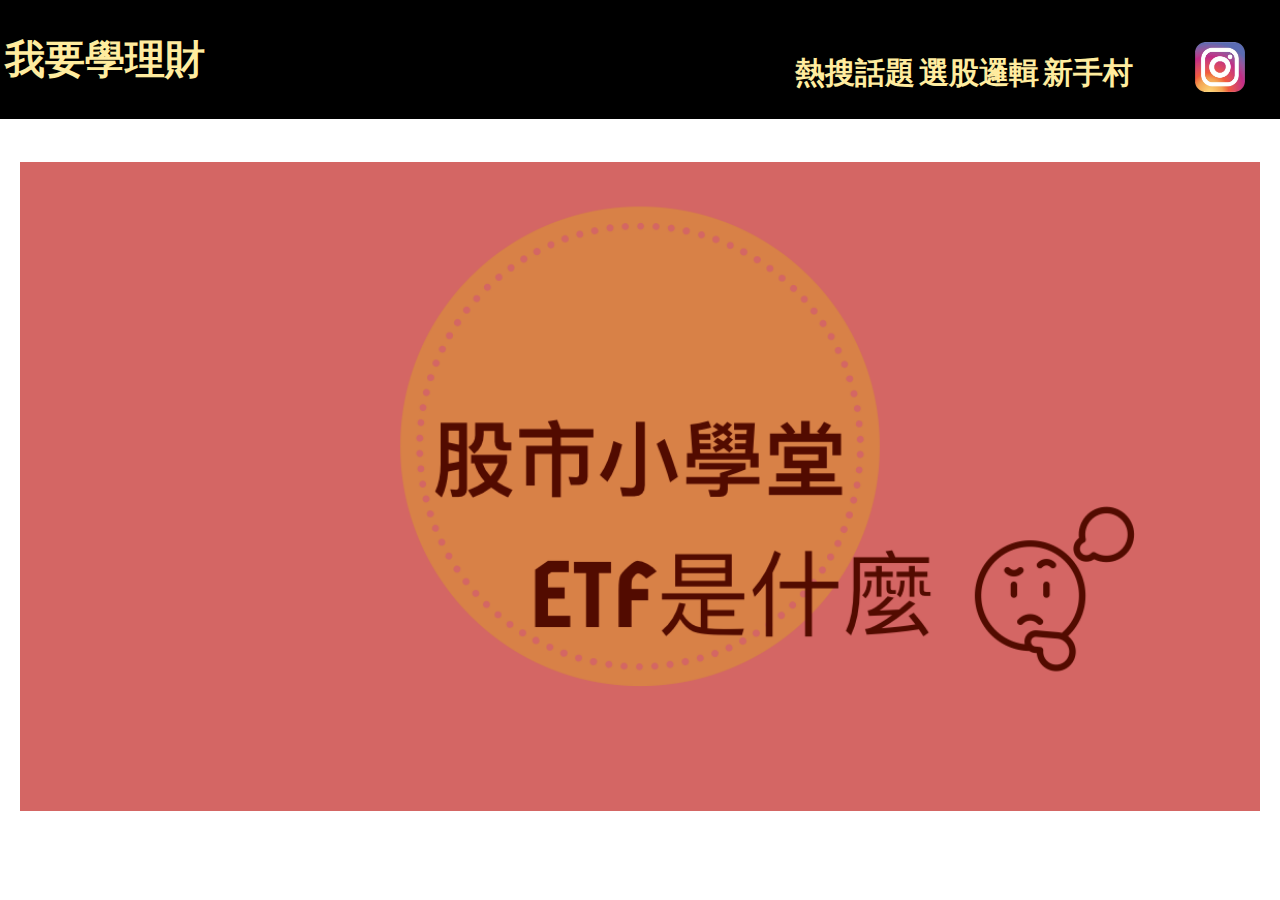
==== index.html @ e741492a "Update index.html" ====
<!doctype html>
<html>
  <head>
    <meta charset="utf-8">
    <title>我要學理財</title>
    <link href="https://jiaronglin.github.io/investing/CSS/dropdownmenu.css" rel="stylesheet" type="text/css">
    <link href="https://jiaronglin.github.io/investing/CSS/style.css" rel="stylesheet" type="text/css">
  
   <body>
     <header>
       <h1><B><a href="https://jiaronglin.github.io/investing/index.html">我要學理財</a></B>
       <div id="p1">
         <img src="https://jiaronglin.github.io/investing/5BC6D3AE-4FA7-4454-8726-23AC9A80FDB8.png" style="height: 50px;padding: 10px; margin: 0px 20px;">
       </div>
       <ul class="dropdownmenu">
          <li><a>新手村</a>
           <ul>
             <li><a href="https://jiaronglin.github.io/investing/newtw.html">台股</a></li>
             <li><a href="https://jiaronglin.github.io/investing/newus.html">美股</a></li>
           </ul>
         </li>
         <li><a>選股邏輯</a>
            <ul>
             <li><a href="https://jiaronglin.github.io/investing/opttw.html">台股</a></li>
             <li><a href="https://jiaronglin.github.io/investing/optus.html">美股</a></li>
           </ul>
         </li>
         <li><a href="https://jiaronglin.github.io/investing/hot.html">熱搜話題</a>
         </li>
       </ul>
       </h1>
     </header>
     <main>
       <article1>
        <div class="w3-content w3-section w3-display-container" style="margin:20px; height:600px;">
         <img class="mySlides" src="https://jiaronglin.github.io/investing/img/index/i1.png" style="width:100%;">
         <img class="mySlides" src="https://jiaronglin.github.io/investing/img/index/i2.png" style="width:100%;">
         <img class="mySlides" src="https://jiaronglin.github.io/investing/img/index/i3.png" style="width:100%;">
         <img class="mySlides" src="https://jiaronglin.github.io/investing/img/index/i4.png" style="width:100%;">
          <div class="w3-center w3-container w3-section w3-large w3-text-white w3-display-bottommiddle" style="width:100%">
           <span class="w3-badge demo w3-border w3-transparent w3-hover-white" onclick="currentDiv(1)"></span>
           <span class="w3-badge demo w3-border w3-transparent w3-hover-white" onclick="currentDiv(2)"></span>
           <span class="w3-badge demo w3-border w3-transparent w3-hover-white" onclick="currentDiv(3)"></span>
           <span class="w3-badge demo w3-border w3-transparent w3-hover-white" onclick="currentDiv(4)"></span>
          </div>
        </div>
         <script> 
          var slideIndex = 1;
          showDivs(slideIndex);

          function plusDivs(n) {
          showDivs(slideIndex += n);
          }

          function currentDiv(n) {
          showDivs(slideIndex = n);
          }

          function showDivs(n) {
          var i;
          var x = document.getElementsByClassName("mySlides");
          var dots = document.getElementsByClassName("demo");
          if (n > x.length) {slideIndex = 1}
          if (n < 1) {slideIndex = x.length}
          for (i = 0; i < x.length; i++) {
          x[i].style.display = "none";  
          }
          for (i = 0; i < dots.length; i++) {
          dots[i].className = dots[i].className.replace(" w3-white", "");
          }
          x[slideIndex-1].style.display = "block";  
          dots[slideIndex-1].className += " w3-white";
          }
        </script>
       </article1>
     </main>
   </body>
  </head>
</html>
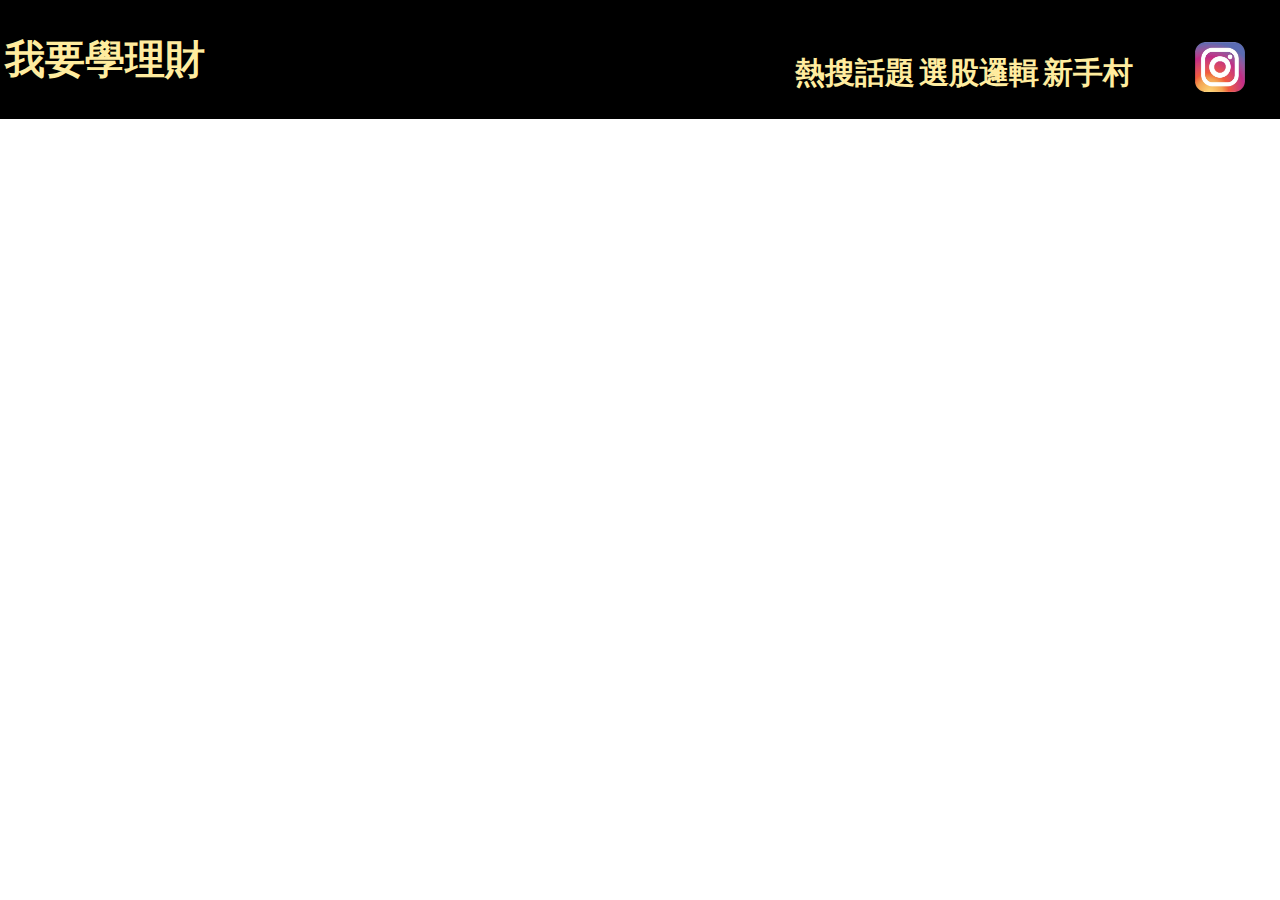
==== commit 96d28b5f: "Update index.html" ====
--- a/index.html
+++ b/index.html
@@ -45,6 +45,20 @@
           </div>
         </div>
          <script> 
+          var myIndex = 0;
+          carousel();
+
+          function carousel() {
+          var i;
+          var x = document.getElementsByClassName("mySlides");
+          for (i = 0; i < x.length; i++) {
+          x[i].style.display = "none";  
+          }
+          myIndex++;
+          if (myIndex > x.length) {myIndex = 1}    
+          x[myIndex-1].style.display = "block";  
+          setTimeout(carousel, 5000); // Change image every 5 seconds
+            
           var slideIndex = 1;
           showDivs(slideIndex);
 
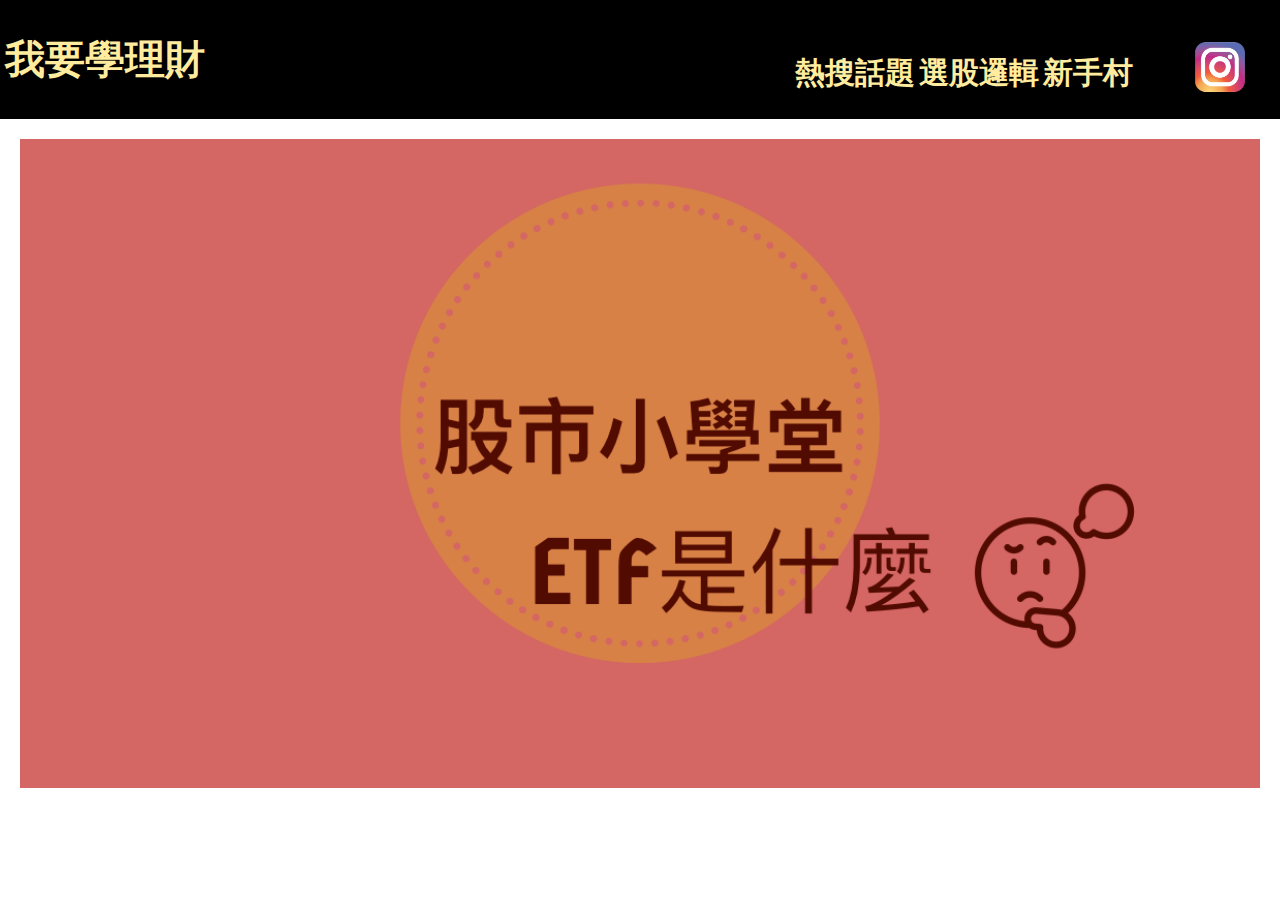
==== commit 2c65d03a: "Update index.html" ====
--- a/index.html
+++ b/index.html
@@ -37,12 +37,6 @@
          <img class="mySlides" src="https://jiaronglin.github.io/investing/img/index/i2.png" style="width:100%;">
          <img class="mySlides" src="https://jiaronglin.github.io/investing/img/index/i3.png" style="width:100%;">
          <img class="mySlides" src="https://jiaronglin.github.io/investing/img/index/i4.png" style="width:100%;">
-          <div class="w3-center w3-container w3-section w3-large w3-text-white w3-display-bottommiddle" style="width:100%">
-           <span class="w3-badge demo w3-border w3-transparent w3-hover-white" onclick="currentDiv(1)"></span>
-           <span class="w3-badge demo w3-border w3-transparent w3-hover-white" onclick="currentDiv(2)"></span>
-           <span class="w3-badge demo w3-border w3-transparent w3-hover-white" onclick="currentDiv(3)"></span>
-           <span class="w3-badge demo w3-border w3-transparent w3-hover-white" onclick="currentDiv(4)"></span>
-          </div>
         </div>
          <script> 
           var myIndex = 0;
@@ -58,32 +52,7 @@
           if (myIndex > x.length) {myIndex = 1}    
           x[myIndex-1].style.display = "block";  
           setTimeout(carousel, 5000); // Change image every 5 seconds
-            
-          var slideIndex = 1;
-          showDivs(slideIndex);
-
-          function plusDivs(n) {
-          showDivs(slideIndex += n);
-          }
-
-          function currentDiv(n) {
-          showDivs(slideIndex = n);
-          }
-
-          function showDivs(n) {
-          var i;
-          var x = document.getElementsByClassName("mySlides");
-          var dots = document.getElementsByClassName("demo");
-          if (n > x.length) {slideIndex = 1}
-          if (n < 1) {slideIndex = x.length}
-          for (i = 0; i < x.length; i++) {
-          x[i].style.display = "none";  
-          }
-          for (i = 0; i < dots.length; i++) {
-          dots[i].className = dots[i].className.replace(" w3-white", "");
-          }
-          x[slideIndex-1].style.display = "block";  
-          dots[slideIndex-1].className += " w3-white";
+         
           }
         </script>
        </article1>
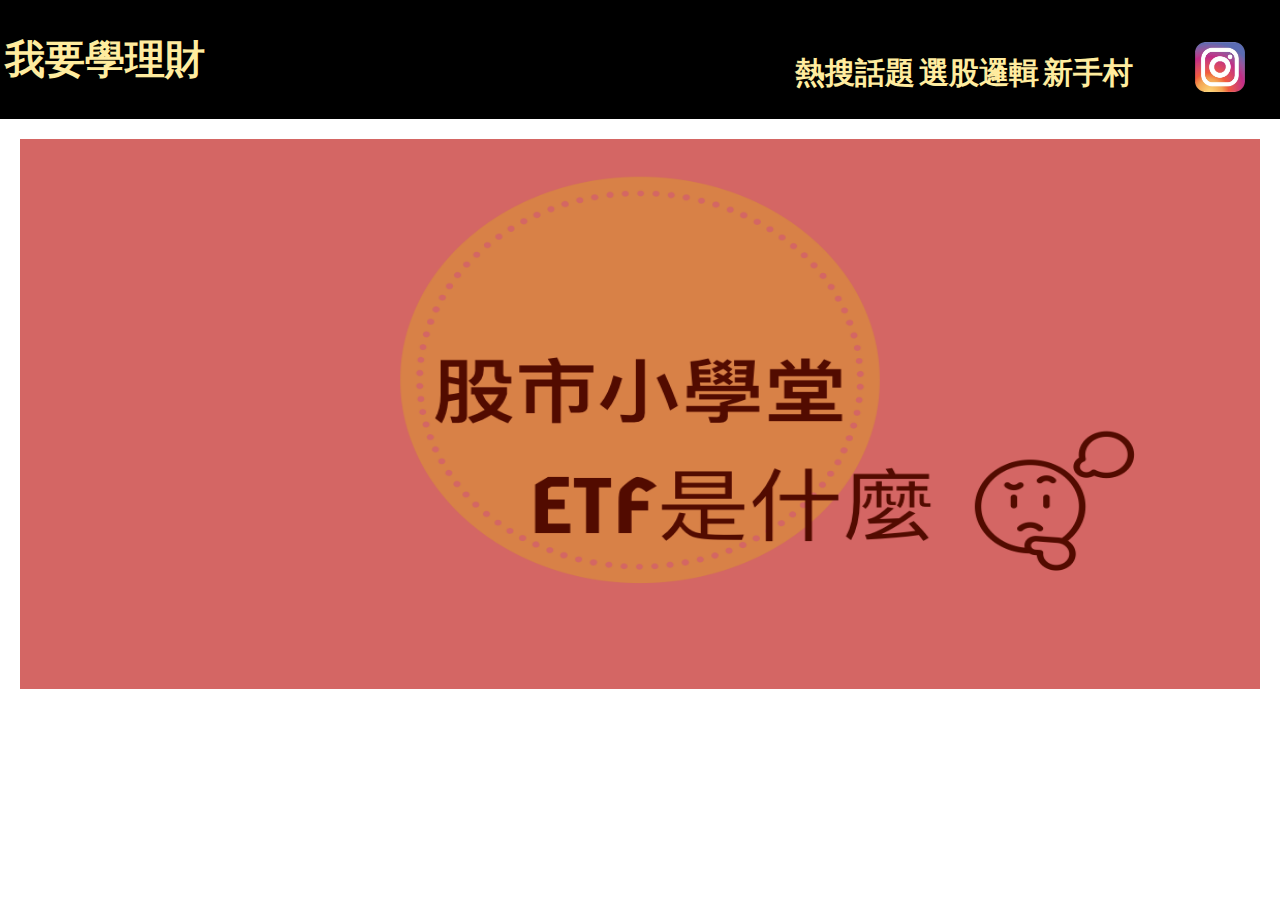
==== commit 6ab6bab1: "Update index.html" ====
--- a/index.html
+++ b/index.html
@@ -32,11 +32,11 @@
      </header>
      <main>
        <article1>
-        <div class="w3-content w3-section w3-display-container" style="margin:20px; height:600px;">
-         <img class="mySlides" src="https://jiaronglin.github.io/investing/img/index/i1.png" style="width:100%;">
-         <img class="mySlides" src="https://jiaronglin.github.io/investing/img/index/i2.png" style="width:100%;">
-         <img class="mySlides" src="https://jiaronglin.github.io/investing/img/index/i3.png" style="width:100%;">
-         <img class="mySlides" src="https://jiaronglin.github.io/investing/img/index/i4.png" style="width:100%;">
+        <div class="w3-content w3-section w3-display-container" style="margin:20px;">
+         <img class="mySlides" src="https://jiaronglin.github.io/investing/img/index/i1.png" style="width:100%; height:550px;">
+         <img class="mySlides" src="https://jiaronglin.github.io/investing/img/index/i2.png" style="width:100%; height:550px;">
+         <img class="mySlides" src="https://jiaronglin.github.io/investing/img/index/i3.png" style="width:100%; height:550px;">
+         <img class="mySlides" src="https://jiaronglin.github.io/investing/img/index/i4.png" style="width:100%; height:550px;">
         </div>
          <script> 
           var myIndex = 0;
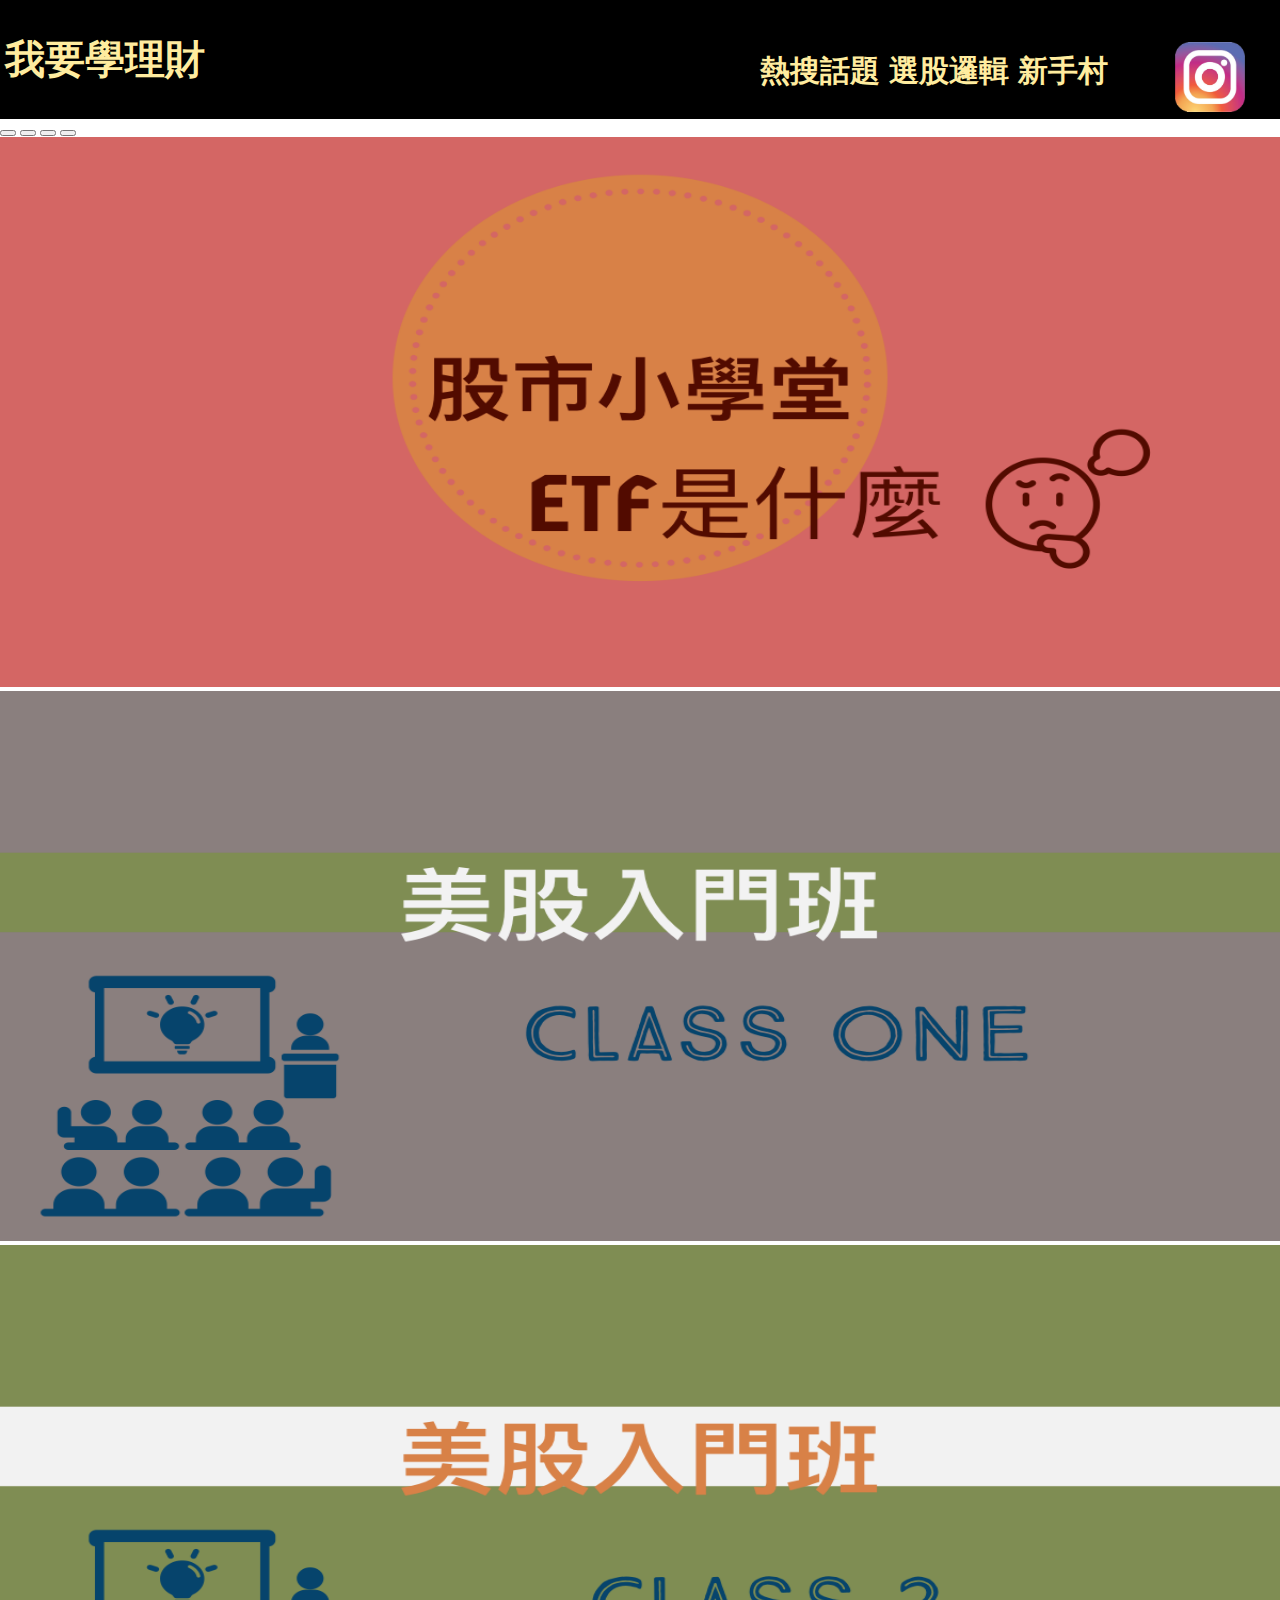
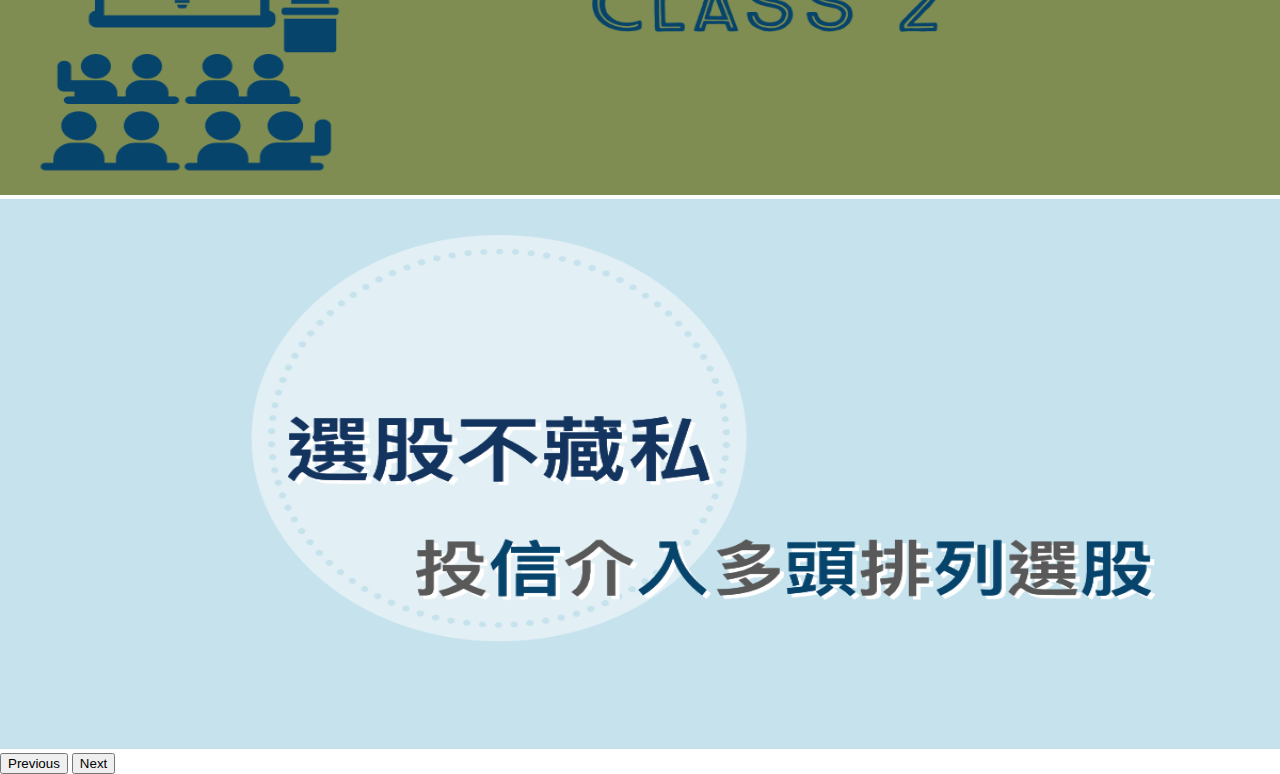
==== commit 79787ffa: "Update index.html" ====
--- a/index.html
+++ b/index.html
@@ -3,23 +3,29 @@
   <head>
     <meta charset="utf-8">
     <title>我要學理財</title>
+    <link href="https://cdn.jsdelivr.net/npm/bootstrap@5.0.0/dist/css/bootstrap.min.css" rel="stylesheet" integrity="sha384-wEmeIV1mKuiNpC+IOBjI7aAzPcEZeedi5yW5f2yOq55WWLwNGmvvx4Um1vskeMj0" crossorigin="anonymous">
+    <script src="https://cdn.jsdelivr.net/npm/bootstrap@5.0.0/dist/js/bootstrap.bundle.min.js" integrity="sha384-p34f1UUtsS3wqzfto5wAAmdvj+osOnFyQFpp4Ua3gs/ZVWx6oOypYoCJhGGScy+8" crossorigin="anonymous"></script>
+    <script src="https://cdn.jsdelivr.net/npm/@popperjs/core@2.9.2/dist/umd/popper.min.js" integrity="sha384-IQsoLXl5PILFhosVNubq5LC7Qb9DXgDA9i+tQ8Zj3iwWAwPtgFTxbJ8NT4GN1R8p" crossorigin="anonymous"></script>
+    <script src="https://cdn.jsdelivr.net/npm/bootstrap@5.0.0/dist/js/bootstrap.min.js" integrity="sha384-lpyLfhYuitXl2zRZ5Bn2fqnhNAKOAaM/0Kr9laMspuaMiZfGmfwRNFh8HlMy49eQ" crossorigin="anonymous"></script>
     <link href="https://jiaronglin.github.io/investing/CSS/dropdownmenu.css" rel="stylesheet" type="text/css">
     <link href="https://jiaronglin.github.io/investing/CSS/style.css" rel="stylesheet" type="text/css">
-  
-   <body>
+    <link href="https://jiaronglin.github.io/investing/CSS/slideshow.css" rel="stylesheet" type="text/css">
+    
+   
+    <body>
      <header>
        <h1><B><a href="https://jiaronglin.github.io/investing/index.html">我要學理財</a></B>
        <div id="p1">
-         <img src="https://jiaronglin.github.io/investing/5BC6D3AE-4FA7-4454-8726-23AC9A80FDB8.png" style="height: 50px;padding: 10px; margin: 0px 20px;">
+         <img src="https://jiaronglin.github.io/investing/5BC6D3AE-4FA7-4454-8726-23AC9A80FDB8.png" style="height:70px;padding: 10px; margin: 0px 20px;">
        </div>
        <ul class="dropdownmenu">
-          <li><a>新手村</a>
+          <li><a href="#">新手村</a>
            <ul>
              <li><a href="https://jiaronglin.github.io/investing/newtw.html">台股</a></li>
              <li><a href="https://jiaronglin.github.io/investing/newus.html">美股</a></li>
            </ul>
          </li>
-         <li><a>選股邏輯</a>
+         <li><a href="#">選股邏輯</a>
             <ul>
              <li><a href="https://jiaronglin.github.io/investing/opttw.html">台股</a></li>
              <li><a href="https://jiaronglin.github.io/investing/optus.html">美股</a></li>
@@ -32,28 +38,50 @@
      </header>
      <main>
        <article1>
-        <div class="w3-content w3-section w3-display-container" style="margin:20px;">
-         <img class="mySlides" src="https://jiaronglin.github.io/investing/img/index/i1.png" style="width:100%; height:550px;">
-         <img class="mySlides" src="https://jiaronglin.github.io/investing/img/index/i2.png" style="width:100%; height:550px;">
-         <img class="mySlides" src="https://jiaronglin.github.io/investing/img/index/i3.png" style="width:100%; height:550px;">
-         <img class="mySlides" src="https://jiaronglin.github.io/investing/img/index/i4.png" style="width:100%; height:550px;">
+        <div id="carouselExampleIndicators" class="carousel slide" data-bs-ride="carousel">
+         <div class="carousel-indicators">
+          <button type="button" data-bs-target="#carouselExampleIndicators" data-bs-slide-to="0" class="active" aria-current="true" aria-label="Slide 1"></button>
+          <button type="button" data-bs-target="#carouselExampleIndicators" data-bs-slide-to="1" aria-label="Slide 2"></button>
+          <button type="button" data-bs-target="#carouselExampleIndicators" data-bs-slide-to="2" aria-label="Slide 3"></button>
+          <button type="button" data-bs-target="#carouselExampleIndicators" data-bs-slide-to="3" aria-label="Slide 4"></button>
+         </div>
+         <div class="carousel-inner">
+          <div class="carousel-item active">
+           <a href="newtw_article/1.html"> 
+           <img class="d-block w-100" src="https://jiaronglin.github.io/investing/img/index/i1.png" style="width:100%; height:550px;">
+           </a>
+          </div>
+          <div class="carousel-item">
+           <a href="newus_article/1.html">
+           <img class="d-block w-100" src="https://jiaronglin.github.io/investing/img/index/i2.png" style="width:100%; height:550px;">
+           </a>
+          </div>
+          <div class="carousel-item">
+           <a href="newus_article/2.html">
+           <img class="d-block w-100" src="https://jiaronglin.github.io/investing/img/index/i3.png" style="width:100%; height:550px;">
+           </a>
+          </div>
+          <div class="carousel-item">
+           <a href="opttw_article/1.html"> 
+           <img class="d-block w-100" src="https://jiaronglin.github.io/investing/img/index/i4.png" style="width:100%; height:550px;">
+           </a>
+          </div>
+         </div>
+         <button class="carousel-control-prev" type="button" data-bs-target="#carouselExampleIndicators" data-bs-slide="prev">
+          <span class="carousel-control-prev-icon" aria-hidden="true"></span>
+          <span class="visually-hidden">Previous</span>
+         </button>
+         <button class="carousel-control-next" type="button" data-bs-target="#carouselExampleIndicators" data-bs-slide="next">
+          <span class="carousel-control-next-icon" aria-hidden="true"></span>
+          <span class="visually-hidden">Next</span>
+         </button>
         </div>
-         <script> 
-          var myIndex = 0;
-          carousel();
-
-          function carousel() {
-          var i;
-          var x = document.getElementsByClassName("mySlides");
-          for (i = 0; i < x.length; i++) {
-          x[i].style.display = "none";  
-          }
-          myIndex++;
-          if (myIndex > x.length) {myIndex = 1}    
-          x[myIndex-1].style.display = "block";  
-          setTimeout(carousel, 5000); // Change image every 5 seconds
-         
-          }
+        <script> 
+         var myCarousel = document.querySelector('#myCarousel')
+         var carousel = new bootstrap.Carousel(myCarousel, {
+         interval: 3000,
+         wrap: false
+         })
         </script>
        </article1>
      </main>
